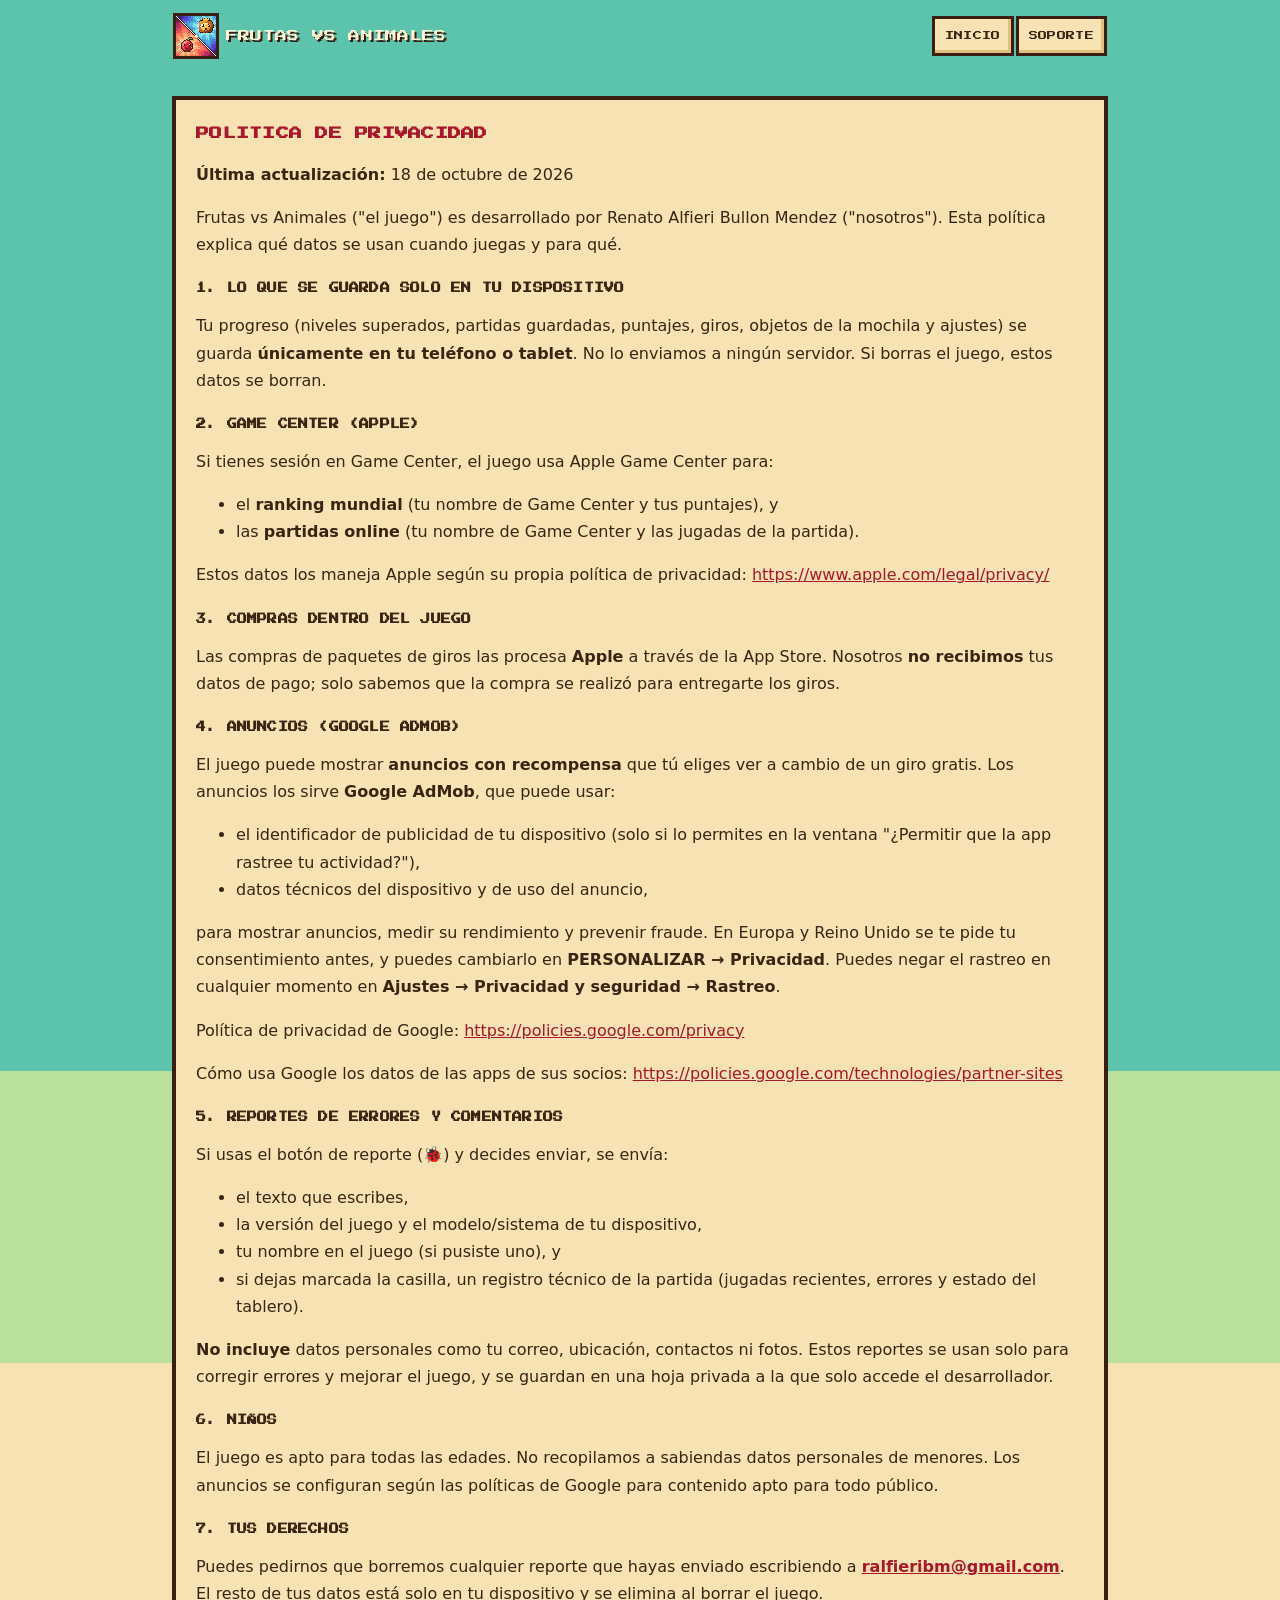
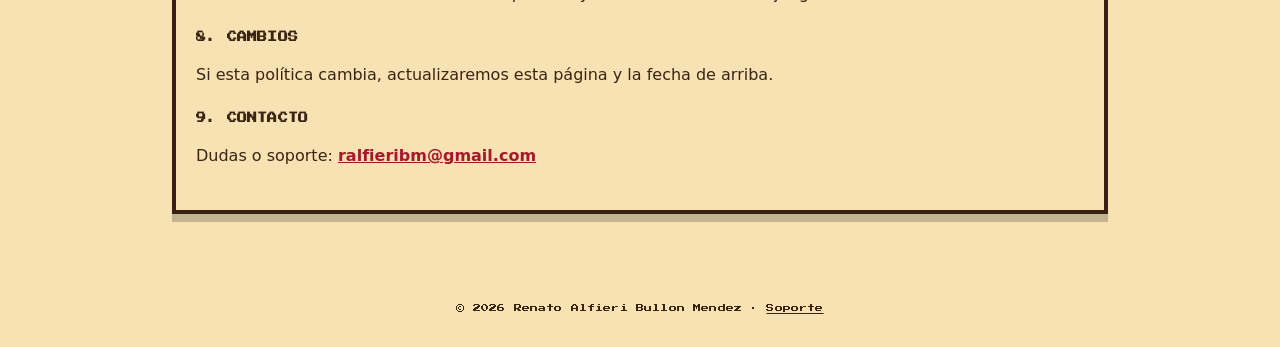
==== privacidad.html @ e3ac1289 "Add files via upload" ====
<!doctype html>
<html lang="es">
<head>
<meta charset="utf-8"><meta name="viewport" content="width=device-width,initial-scale=1">
<title>Política de privacidad · Frutas vs Animales</title>
<link rel="icon" href="img/icono.png"><link rel="stylesheet" href="estilo.css">
</head>
<body>
<header><a class="logo px" href="./"><img src="img/icono.png" alt="">FRUTAS VS ANIMALES</a>
  <nav class="px"><a href="./">INICIO</a><a href="soporte.html">SOPORTE</a></nav></header>
<main>
  <section class="card">
    <h2 class="px">POLITICA DE PRIVACIDAD</h2>
    <p><b>Última actualización:</b> 18 de octubre de 2026</p>
    <p>Frutas vs Animales (&quot;el juego&quot;) es desarrollado por Renato Alfieri Bullon Mendez (&quot;nosotros&quot;). Esta política explica qué datos se usan cuando juegas y para qué.</p>
    <h3 class="px">1. LO QUE SE GUARDA SOLO EN TU DISPOSITIVO</h3>
    <p>Tu progreso (niveles superados, partidas guardadas, puntajes, giros, objetos de la mochila y ajustes) se guarda <b>únicamente en tu teléfono o tablet</b>. No lo enviamos a ningún servidor. Si borras el juego, estos datos se borran.</p>
    <h3 class="px">2. GAME CENTER (APPLE)</h3>
    <p>Si tienes sesión en Game Center, el juego usa Apple Game Center para:</p>
    <ul>
    <li>el <b>ranking mundial</b> (tu nombre de Game Center y tus puntajes), y</li>
    <li>las <b>partidas online</b> (tu nombre de Game Center y las jugadas de la partida).</li>
    </ul>
    <p>Estos datos los maneja Apple según su propia política de privacidad: <a href="https://www.apple.com/legal/privacy/">https://www.apple.com/legal/privacy/</a></p>
    <h3 class="px">3. COMPRAS DENTRO DEL JUEGO</h3>
    <p>Las compras de paquetes de giros las procesa <b>Apple</b> a través de la App Store. Nosotros <b>no recibimos</b> tus datos de pago; solo sabemos que la compra se realizó para entregarte los giros.</p>
    <h3 class="px">4. ANUNCIOS (GOOGLE ADMOB)</h3>
    <p>El juego puede mostrar <b>anuncios con recompensa</b> que tú eliges ver a cambio de un giro gratis. Los anuncios los sirve <b>Google AdMob</b>, que puede usar:</p>
    <ul>
    <li>el identificador de publicidad de tu dispositivo (solo si lo permites en la ventana &quot;¿Permitir que la app rastree tu actividad?&quot;),</li>
    <li>datos técnicos del dispositivo y de uso del anuncio,</li>
    </ul>
    <p>para mostrar anuncios, medir su rendimiento y prevenir fraude. En Europa y Reino Unido se te pide tu consentimiento antes, y puedes cambiarlo en <b>PERSONALIZAR → Privacidad</b>. Puedes negar el rastreo en cualquier momento en <b>Ajustes → Privacidad y seguridad → Rastreo</b>.</p>
    <p>Política de privacidad de Google: <a href="https://policies.google.com/privacy">https://policies.google.com/privacy</a></p>
    <p>Cómo usa Google los datos de las apps de sus socios: <a href="https://policies.google.com/technologies/partner-sites">https://policies.google.com/technologies/partner-sites</a></p>
    <h3 class="px">5. REPORTES DE ERRORES Y COMENTARIOS</h3>
    <p>Si usas el botón de reporte (🐞) y decides enviar, se envía:</p>
    <ul>
    <li>el texto que escribes,</li>
    <li>la versión del juego y el modelo/sistema de tu dispositivo,</li>
    <li>tu nombre en el juego (si pusiste uno), y</li>
    <li>si dejas marcada la casilla, un registro técnico de la partida (jugadas recientes, errores y estado del tablero).</li>
    </ul>
    <p><b>No incluye</b> datos personales como tu correo, ubicación, contactos ni fotos. Estos reportes se usan solo para corregir errores y mejorar el juego, y se guardan en una hoja privada a la que solo accede el desarrollador.</p>
    <h3 class="px">6. NIÑOS</h3>
    <p>El juego es apto para todas las edades. No recopilamos a sabiendas datos personales de menores. Los anuncios se configuran según las políticas de Google para contenido apto para todo público.</p>
    <h3 class="px">7. TUS DERECHOS</h3>
    <p>Puedes pedirnos que borremos cualquier reporte que hayas enviado escribiendo a <b><a href="mailto:ralfieribm@gmail.com">ralfieribm@gmail.com</a></b>. El resto de tus datos está solo en tu dispositivo y se elimina al borrar el juego.</p>
    <h3 class="px">8. CAMBIOS</h3>
    <p>Si esta política cambia, actualizaremos esta página y la fecha de arriba.</p>
    <h3 class="px">9. CONTACTO</h3>
    <p>Dudas o soporte: <b><a href="mailto:ralfieribm@gmail.com">ralfieribm@gmail.com</a></b></p>
  </section>
</main>
<footer class="px">© 2026 Renato Alfieri Bullon Mendez · <a href="soporte.html">Soporte</a></footer>
</body>
</html>
---- estilo.css ----
@font-face{font-family:PS2P;src:url(PressStart2P-Regular.ttf);font-display:swap}
:root{--cielo:#5cc3ad;--arena:#f6e2b3;--arena2:#e3bf80;--cafe:#3a1f14;--oro:#ffd23f;--rojo:#e8402a;--verde:#5fbf3a;--tinta:#3a2414;--noche:#1b1530}
*{box-sizing:border-box}
html{background:var(--cielo)}
body{margin:0;color:var(--tinta);font:16px/1.7 system-ui,-apple-system,"Segoe UI",sans-serif;
  background:linear-gradient(var(--cielo) 0 55%,#b9e19c 55% 70%,var(--arena) 70%);min-height:100vh}
a{color:#a8172b}
.px{font-family:PS2P,monospace;letter-spacing:.02em}
header{display:flex;align-items:center;justify-content:space-between;gap:12px;max-width:960px;margin:0 auto;padding:16px}
header a.logo{display:flex;align-items:center;gap:10px;text-decoration:none;color:#fff4d4;font-size:12px;text-shadow:2px 2px 0 var(--cafe)}
header img{width:40px;height:40px;image-rendering:pixelated;box-shadow:0 0 0 3px var(--cafe)}
nav{display:flex;gap:8px;flex-wrap:wrap}
nav a{font-size:9px;text-decoration:none;color:var(--tinta);background:var(--arena);padding:9px 10px;box-shadow:0 0 0 3px var(--cafe),inset -3px -3px 0 var(--arena2)}
main{max-width:960px;margin:0 auto;padding:8px 16px 48px}
.hero{text-align:center;padding:32px 0 24px}
.hero h1{margin:0;font-size:clamp(28px,7vw,56px);line-height:1.15;color:#ffb5a0;text-shadow:4px 4px 0 var(--cafe)}
.hero h1 .vs{display:block;font-size:.45em;color:var(--oro);margin:.3em 0}
.hero h1 .an{color:#ffe08a}
.hero p{max-width:560px;margin:20px auto;color:#fff;font-weight:600;text-shadow:0 1px 2px rgb(0 0 0 / .35)}
.btn{display:inline-block;font-size:11px;text-decoration:none;color:#fff4d4;background:var(--verde);padding:16px 22px;box-shadow:0 0 0 3px var(--cafe),inset -4px -4px 0 #3a8a20,inset 4px 4px 0 #8fe05a}
.btn.off{background:#8a8a99;box-shadow:0 0 0 3px var(--cafe),inset -4px -4px 0 #5a5a68}
.shots{display:flex;gap:16px;overflow-x:auto;scroll-snap-type:x mandatory;padding:16px 4px 24px;scrollbar-width:none}
.shots img{flex:none;width:min(62vw,240px);height:auto;scroll-snap-align:center;box-shadow:0 0 0 4px var(--cafe),0 8px 0 4px rgb(0 0 0 / .25)}
.card{background:var(--arena);padding:24px 20px;margin:20px 0;box-shadow:0 0 0 4px var(--cafe),0 8px 0 4px rgb(0 0 0 / .2)}
.card h2{font-size:13px;margin:0 0 14px;color:#a8172b;line-height:1.6}
.card h3{font-size:10px;margin:22px 0 8px;line-height:1.6}
.grid{display:grid;grid-template-columns:repeat(auto-fit,minmax(220px,1fr));gap:16px}
.grid div{background:#fff4d4;padding:16px;box-shadow:0 0 0 3px var(--cafe)}
.grid b{display:block;font-size:10px;margin-bottom:8px;color:var(--tinta)}
footer{text-align:center;font-size:8px;color:var(--tinta);padding:24px 16px 32px}
footer a{color:var(--tinta)}
@media (max-width:520px){header{flex-direction:column}nav a{font-size:8px}}
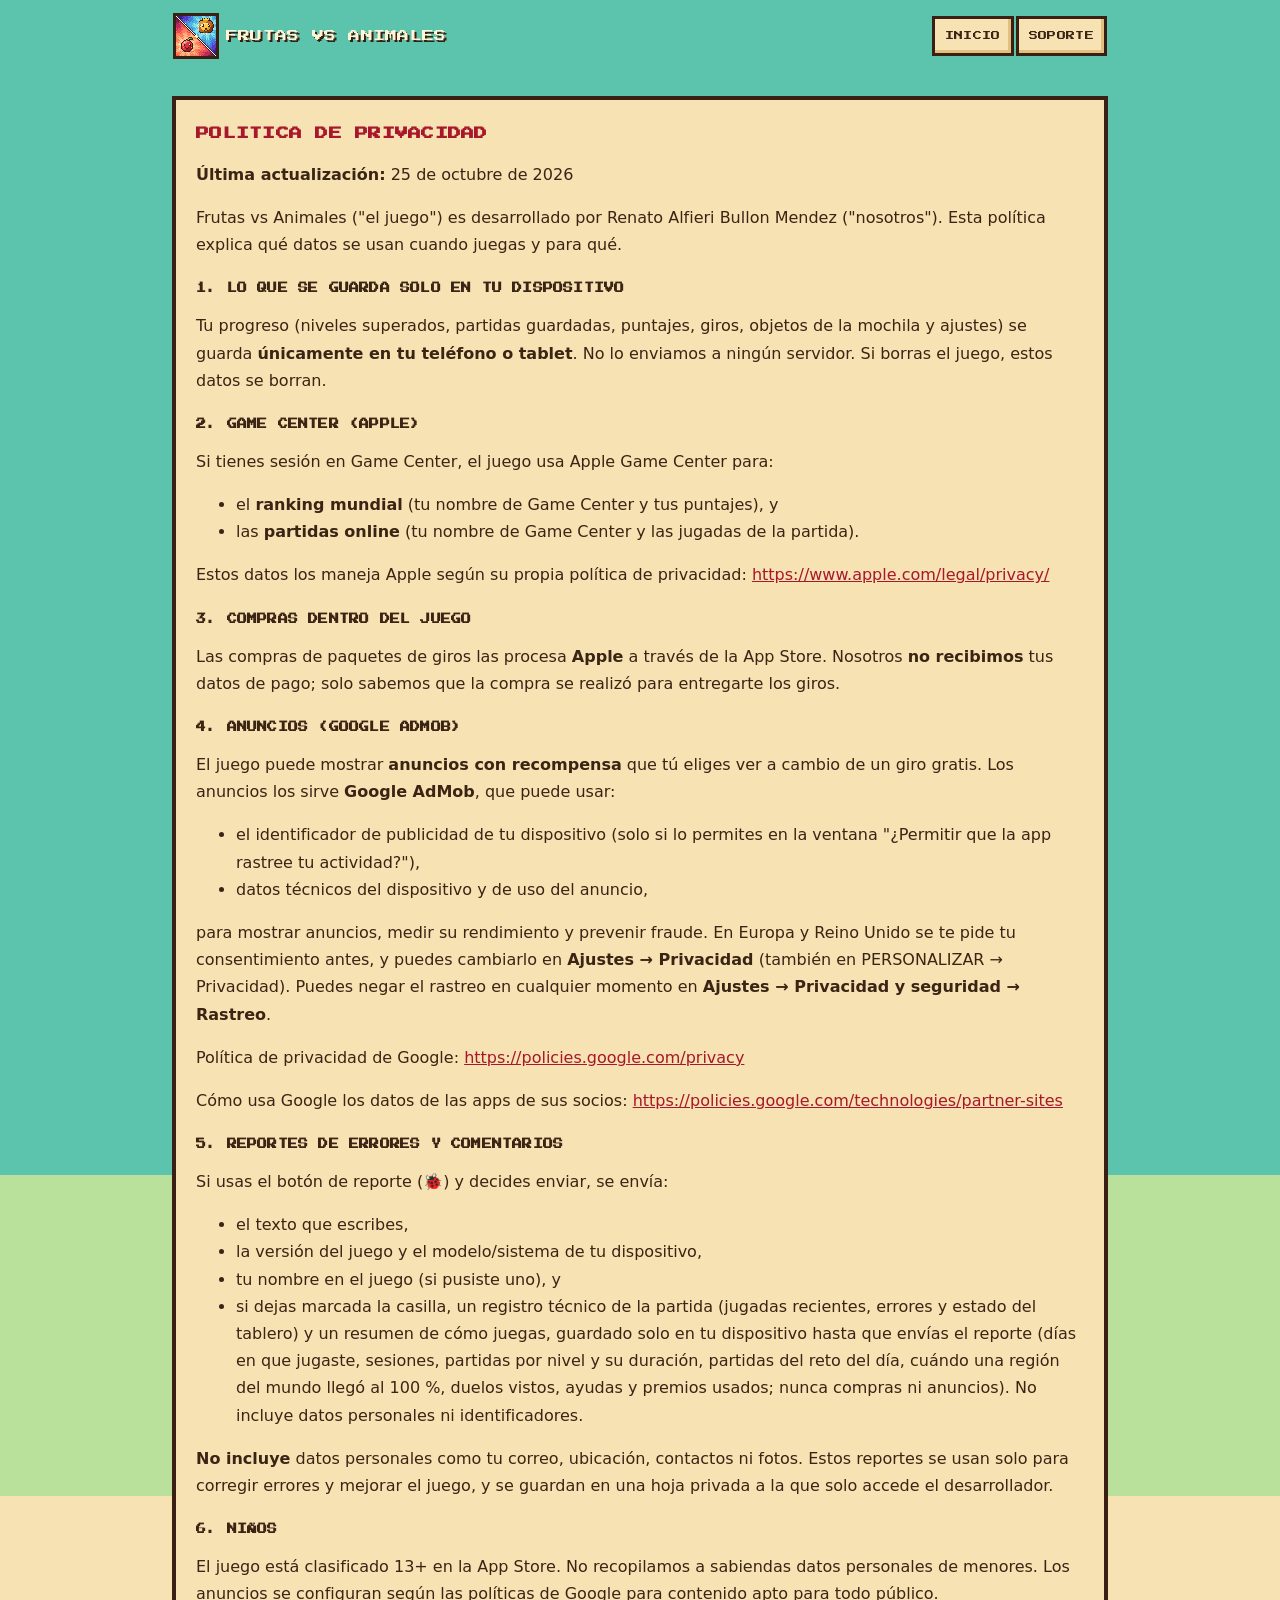
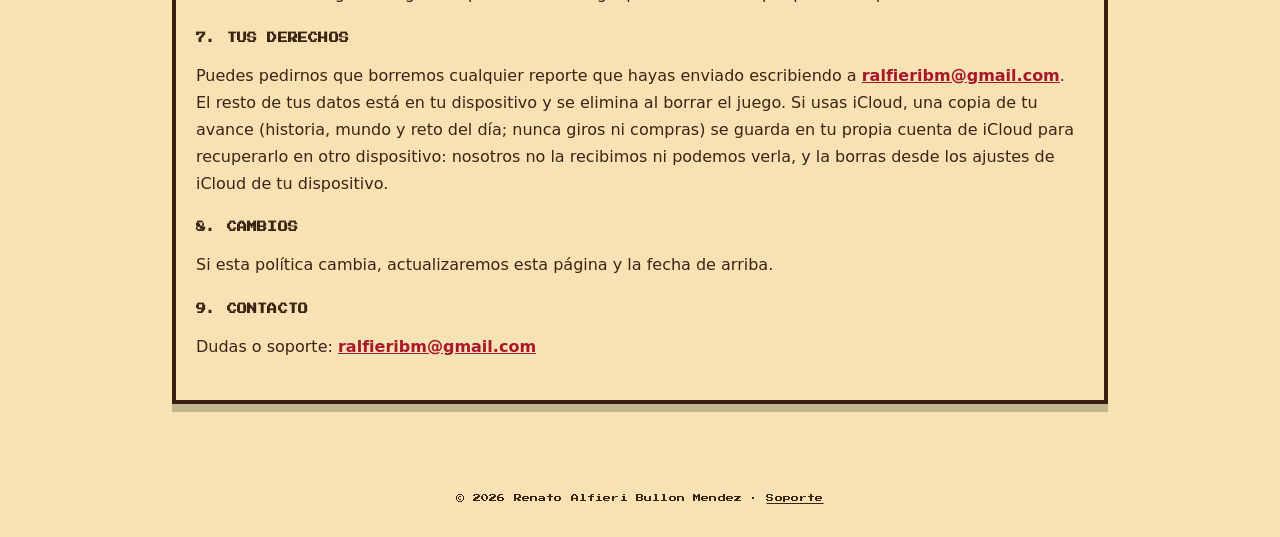
==== commit 28fb382f: "Politica de privacidad del 25 oct 2026 (version 1.1.0)" ====
--- a/privacidad.html
+++ b/privacidad.html
@@ -11,7 +11,7 @@
 <main>
   <section class="card">
     <h2 class="px">POLITICA DE PRIVACIDAD</h2>
-    <p><b>Última actualización:</b> 18 de octubre de 2026</p>
+    <p><b>Última actualización:</b> 25 de octubre de 2026</p>
     <p>Frutas vs Animales (&quot;el juego&quot;) es desarrollado por Renato Alfieri Bullon Mendez (&quot;nosotros&quot;). Esta política explica qué datos se usan cuando juegas y para qué.</p>
     <h3 class="px">1. LO QUE SE GUARDA SOLO EN TU DISPOSITIVO</h3>
     <p>Tu progreso (niveles superados, partidas guardadas, puntajes, giros, objetos de la mochila y ajustes) se guarda <b>únicamente en tu teléfono o tablet</b>. No lo enviamos a ningún servidor. Si borras el juego, estos datos se borran.</p>
@@ -30,7 +30,7 @@
     <li>el identificador de publicidad de tu dispositivo (solo si lo permites en la ventana &quot;¿Permitir que la app rastree tu actividad?&quot;),</li>
     <li>datos técnicos del dispositivo y de uso del anuncio,</li>
     </ul>
-    <p>para mostrar anuncios, medir su rendimiento y prevenir fraude. En Europa y Reino Unido se te pide tu consentimiento antes, y puedes cambiarlo en <b>PERSONALIZAR → Privacidad</b>. Puedes negar el rastreo en cualquier momento en <b>Ajustes → Privacidad y seguridad → Rastreo</b>.</p>
+    <p>para mostrar anuncios, medir su rendimiento y prevenir fraude. En Europa y Reino Unido se te pide tu consentimiento antes, y puedes cambiarlo en <b>Ajustes → Privacidad</b> (también en PERSONALIZAR → Privacidad). Puedes negar el rastreo en cualquier momento en <b>Ajustes → Privacidad y seguridad → Rastreo</b>.</p>
     <p>Política de privacidad de Google: <a href="https://policies.google.com/privacy">https://policies.google.com/privacy</a></p>
     <p>Cómo usa Google los datos de las apps de sus socios: <a href="https://policies.google.com/technologies/partner-sites">https://policies.google.com/technologies/partner-sites</a></p>
     <h3 class="px">5. REPORTES DE ERRORES Y COMENTARIOS</h3>
@@ -39,13 +39,13 @@
     <li>el texto que escribes,</li>
     <li>la versión del juego y el modelo/sistema de tu dispositivo,</li>
     <li>tu nombre en el juego (si pusiste uno), y</li>
-    <li>si dejas marcada la casilla, un registro técnico de la partida (jugadas recientes, errores y estado del tablero).</li>
+    <li>si dejas marcada la casilla, un registro técnico de la partida (jugadas recientes, errores y estado del tablero) y un resumen de cómo juegas, guardado solo en tu dispositivo hasta que envías el reporte (días en que jugaste, sesiones, partidas por nivel y su duración, partidas del reto del día, cuándo una región del mundo llegó al 100 %, duelos vistos, ayudas y premios usados; nunca compras ni anuncios). No incluye datos personales ni identificadores.</li>
     </ul>
     <p><b>No incluye</b> datos personales como tu correo, ubicación, contactos ni fotos. Estos reportes se usan solo para corregir errores y mejorar el juego, y se guardan en una hoja privada a la que solo accede el desarrollador.</p>
     <h3 class="px">6. NIÑOS</h3>
-    <p>El juego es apto para todas las edades. No recopilamos a sabiendas datos personales de menores. Los anuncios se configuran según las políticas de Google para contenido apto para todo público.</p>
+    <p>El juego está clasificado 13+ en la App Store. No recopilamos a sabiendas datos personales de menores. Los anuncios se configuran según las políticas de Google para contenido apto para todo público.</p>
     <h3 class="px">7. TUS DERECHOS</h3>
-    <p>Puedes pedirnos que borremos cualquier reporte que hayas enviado escribiendo a <b><a href="mailto:ralfieribm@gmail.com">ralfieribm@gmail.com</a></b>. El resto de tus datos está solo en tu dispositivo y se elimina al borrar el juego.</p>
+    <p>Puedes pedirnos que borremos cualquier reporte que hayas enviado escribiendo a <b><a href="mailto:ralfieribm@gmail.com">ralfieribm@gmail.com</a></b>. El resto de tus datos está en tu dispositivo y se elimina al borrar el juego. Si usas iCloud, una copia de tu avance (historia, mundo y reto del día; nunca giros ni compras) se guarda en tu propia cuenta de iCloud para recuperarlo en otro dispositivo: nosotros no la recibimos ni podemos verla, y la borras desde los ajustes de iCloud de tu dispositivo.</p>
     <h3 class="px">8. CAMBIOS</h3>
     <p>Si esta política cambia, actualizaremos esta página y la fecha de arriba.</p>
     <h3 class="px">9. CONTACTO</h3>
